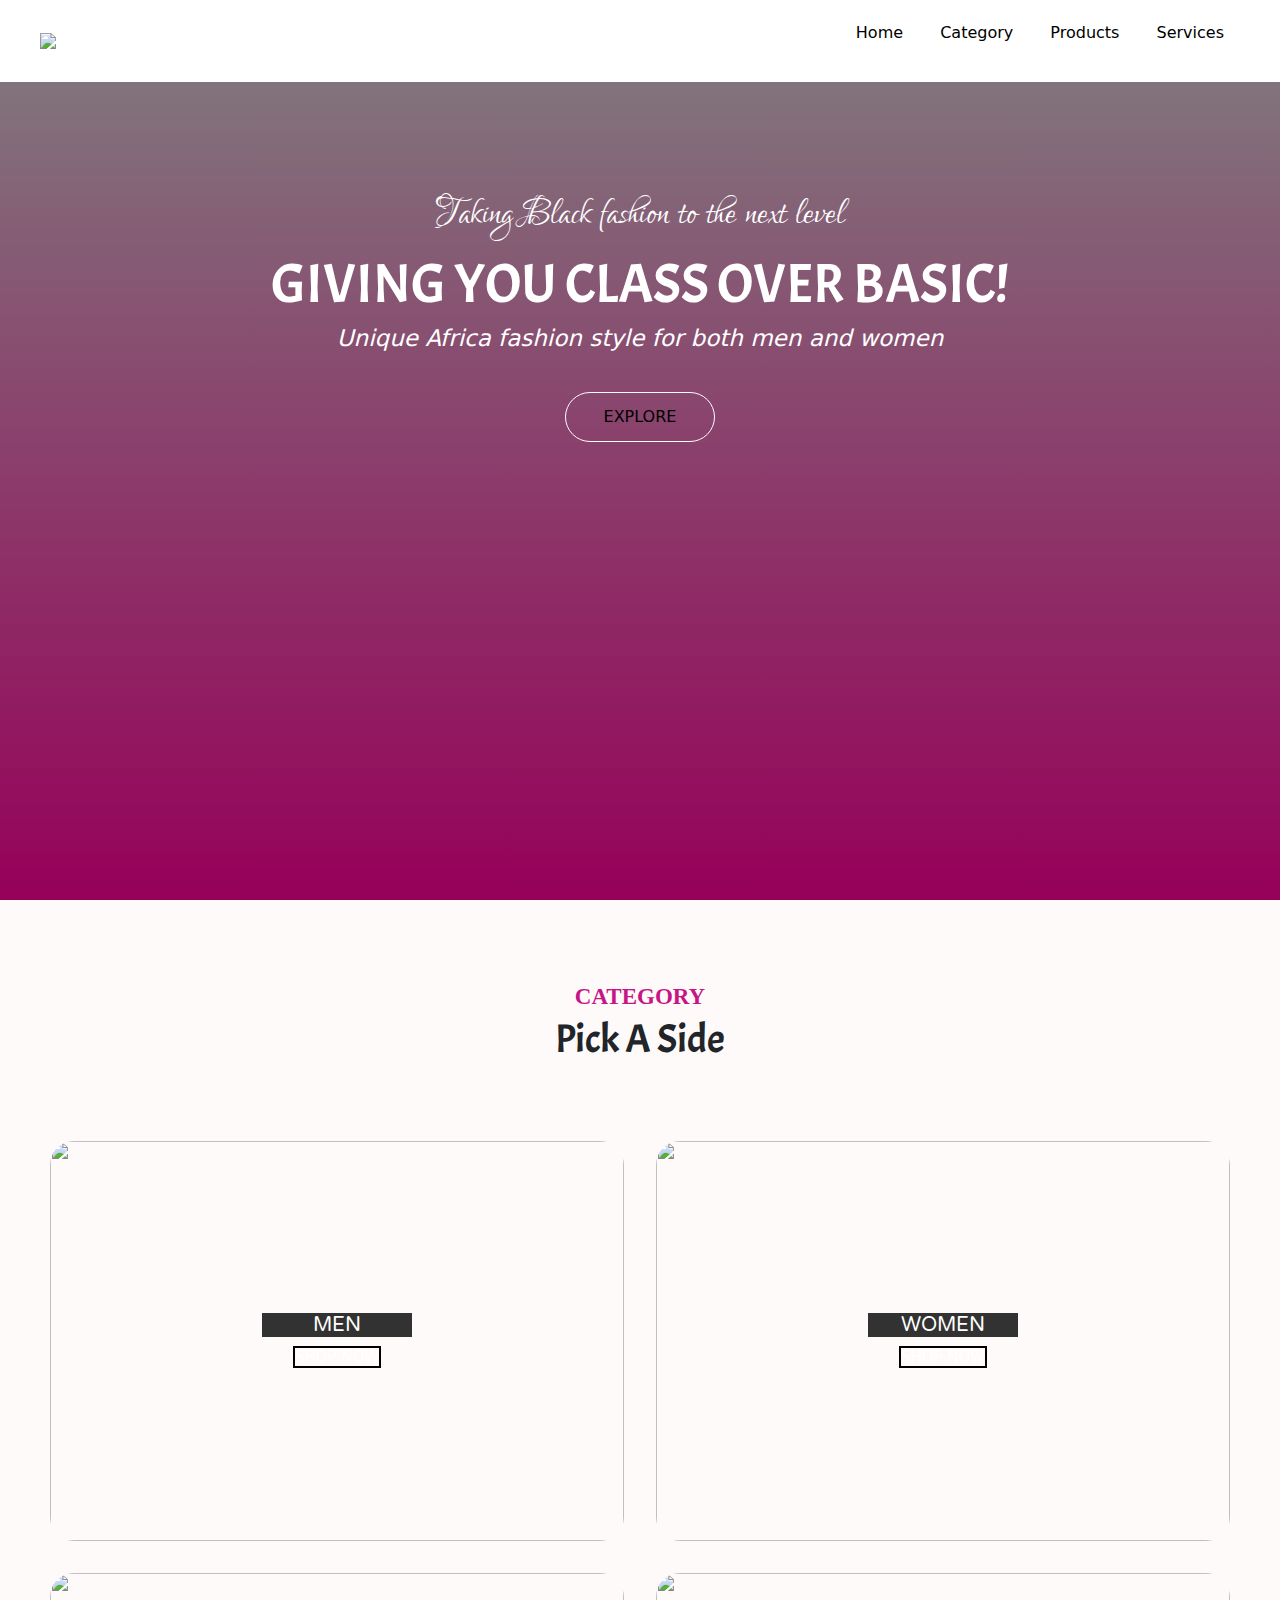
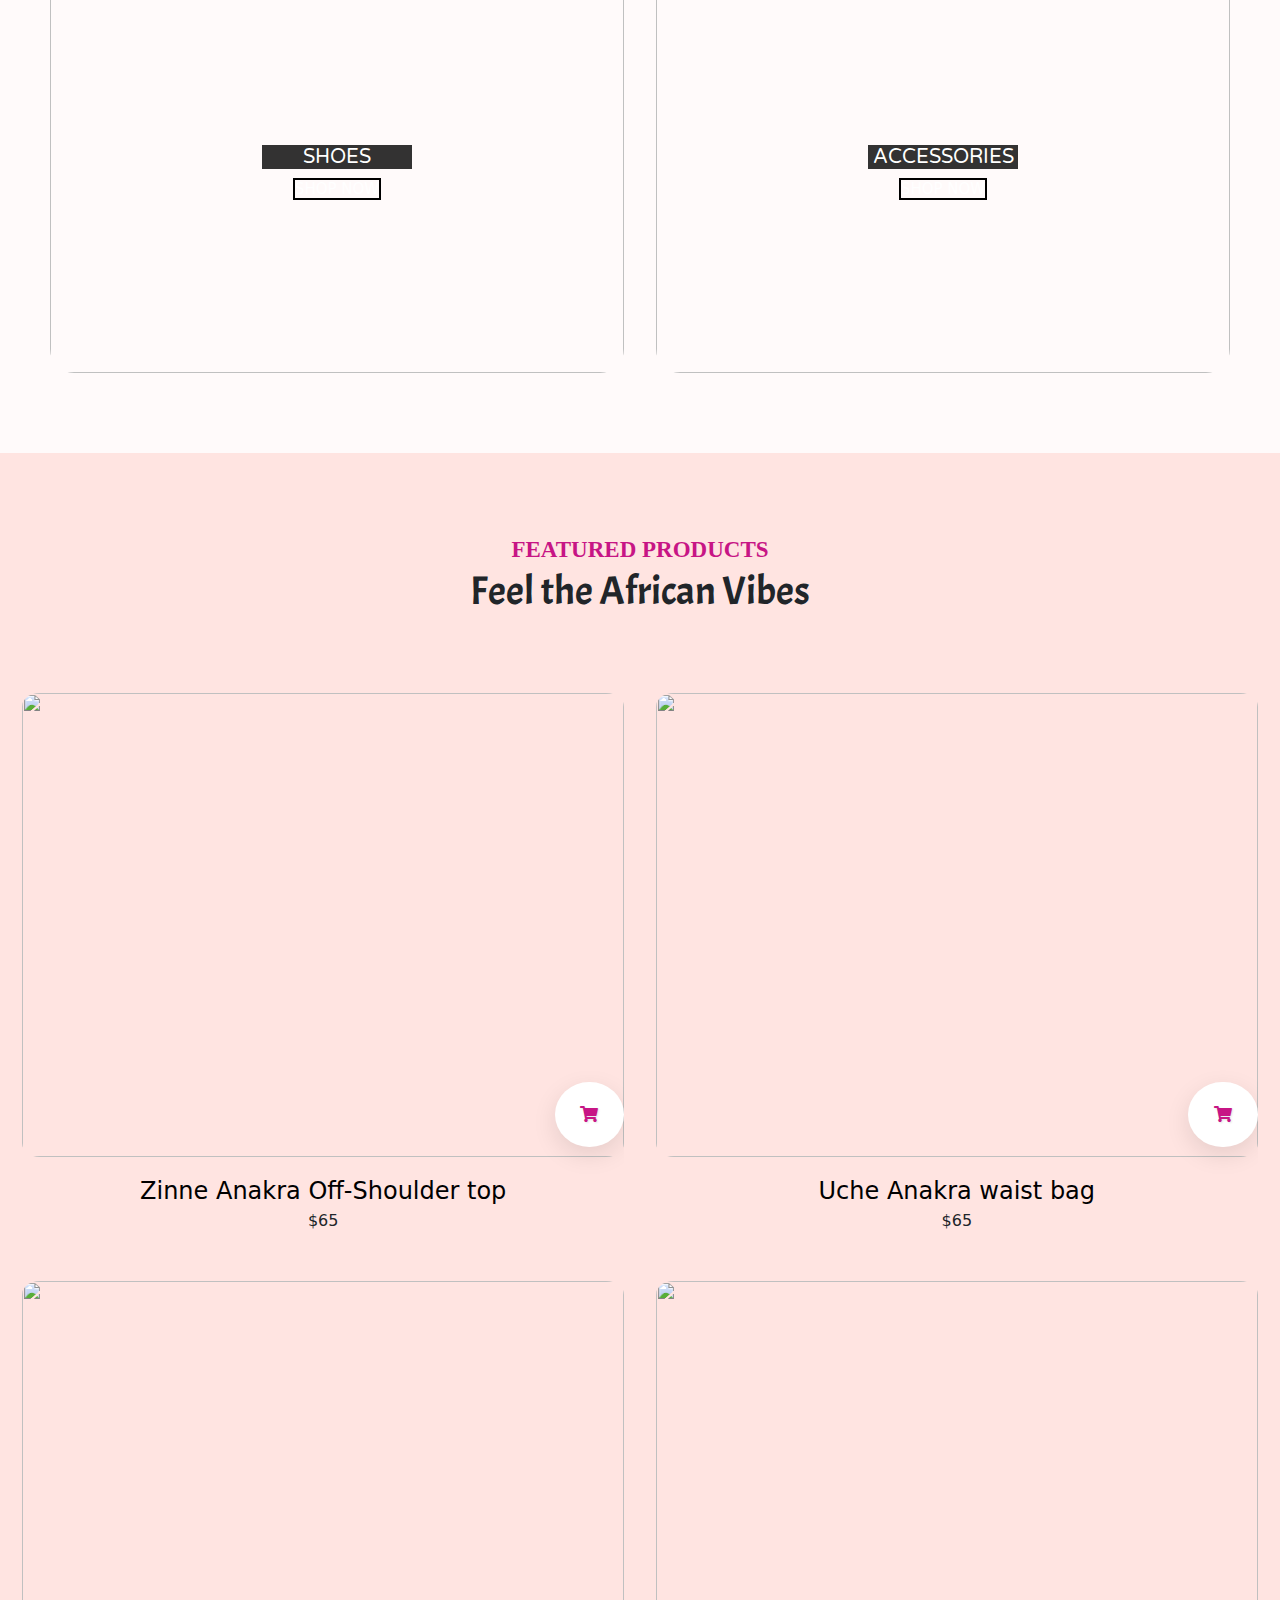
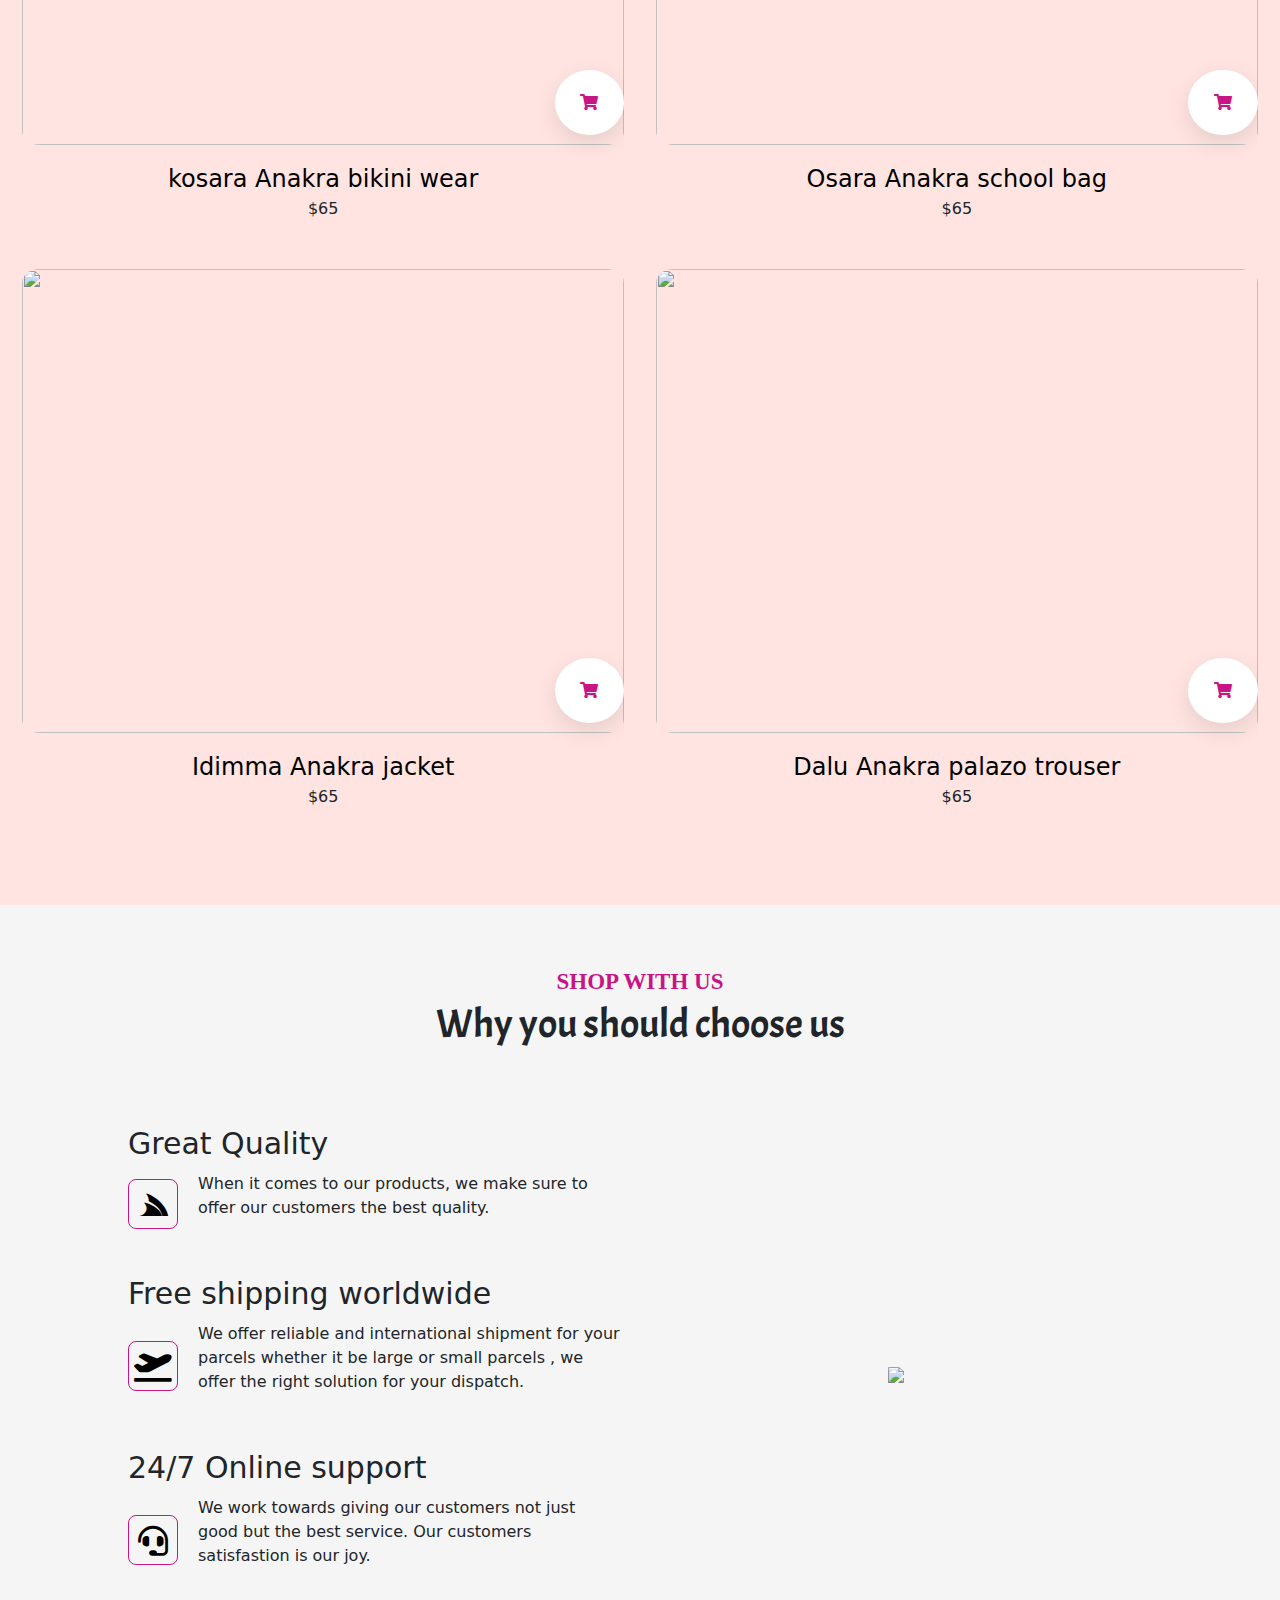
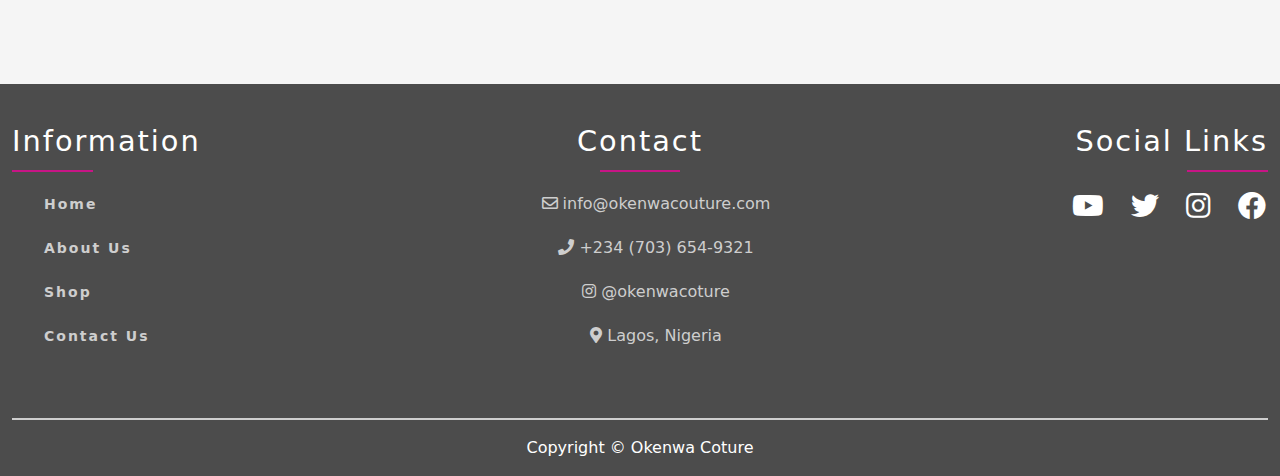
==== index.html @ e5e43206 "Add files via upload" ====
<!DOCTYPE html>
<html>
<head>
	<meta charset="utf-8">
	<title>Okenwa Coture | Online Fashion Store</title>
	<script src="https://kit.fontawesome.com/a076d05399.js" crossorigin="anonymous"></script>
	<link href="https://cdn.jsdelivr.net/npm/bootstrap@5.0.0-beta2/dist/css/bootstrap.min.css" rel="stylesheet">
    <link rel="stylesheet" href="https://cdnjs.cloudflare.com/ajax/libs/font-awesome/5.15.2/css/all.min.css">
    <link rel="stylesheet" href="https://stackpath.bootstrapcdn.com/font-awesome/4.7.0/css/font-awesome.min.css">
	<link rel="stylesheet" type="text/css" href="style.css">
	<link href="https://fonts.googleapis.com/css2?family=Acme&display=swap" rel="stylesheet">
	<link href="https://fonts.googleapis.com/css2?family=Lovers+Quarrel&display=swap" rel="stylesheet">
	<link href="https://fonts.googleapis.com/css2?family=Varela+Round&display=swap" rel="stylesheet">

</head>
<body>

	<!--container begins-->
    <div class="container">
        <div class="navibar">
            <div class="logo">
                <a href="#"><img src="image/logo4.png" width="125px"></a>
            </div>
             
            <nav>
                <ul id="MenuItems">
                <li class="nav__item">
                    <a href="#banner" class="nav__link">Home</a>
                </li>
                <li class="nav__item">
                    <a href="#category" class="nav__link">Category</a>
                </li>
                <li class="nav__item">
                    <a href="#featured" class="nav__link">Products</a>
                </li>
                <li class="nav__item">
                    <a href="#service" class="nav__link">Services</a>
                </li>
                
            </ul>
            </nav>
            
            <img src="image/menu1.png" class="menu-icon" onclick="menuToggle()">
        </div>
    </div> 
    <!--container ends-->
   

    <!--banner begins-->
    <section id="banner">
    		<div class="banner-content">
    			<span>Taking Black fashion to the next level</span>
    		    <h1>GIVING YOU CLASS OVER BASIC!</h1>
    			<h2>Unique Africa fashion style for both men and women</h2>
    			<div class="click-button">
    			 	<a href="#"><span></span>Explore</a>
    			</div>				
    		</div>	
    </section>

   <!--Category begins-->

    <section id="category">
    	<div class="category-text">
    		<p>CATEGORY</p>
    		<h1>Pick A Side</h1>		
    	</div>
    	<div class="category-container">
    		<div class="category-box">
    			<img src="image/fasimg7.jpg">
    			<div class="box-content">
    				<h2>Men</h2>
    				<a href="#">SHOP NOW</a>	
    			</div>
    		</div>	
    		<div class="category-box">
    			<img src="image/fasimg5.jpg">
    			<div class="box-content">
    				<h2>Women</h2>
    				<a href="#">SHOP NOW</a>	
    			</div>
    		</div>	
    		<div class="category-box">
    			<img src="image/fasimg17.jpg">
    			<div class="box-content">
    				<h2>Shoes</h2>
    				<a href="#">SHOP NOW</a>	
    			</div>
    		</div>	
    		<div class="category-box">
    			<img src="image/fasimg22.png">
    			<div class="box-content">
    				<h2>Accessories</h2>
    				<a href="#">SHOP NOW</a>	
    			</div>
    		</div>	
    	</div>
    </section>

<!--category ends-->

<!--featured prouduct begins-->

    <section id="featured">  
    	<div class="featured-text">
    		<p>FEATURED PRODUCTS</p>
    		<h1>Feel the African Vibes</h1>		
    	</div>

    	<div class="featured-product">
    		<div class="product">
    			<div class="image-container">
    				<img src="image/fasimg25.jpg">
    				<div class="add-cart">
    					<i class="fas fa-shopping-cart"></i>
    				</div>
    			</div>

    			<div class="bottom-part">
    				<a href="">Zinne Anakra Off-Shoulder top</a>
    				<div class="price">
    					<span>$65</span>	
    				</div>
    			</div>
    		</div>
    		<div class="product">
    			<div class="image-container">
    				<img src="image/fasimg27.jpg">
    				<div class="add-cart">
    					<i class="fas fa-shopping-cart"></i>
    				</div>
    			</div>
    			<div class="bottom-part">
    				<a href="">Uche Anakra waist bag</a>
    				<div class="price">
    					<span>$65</span>	
    				</div>
    			</div>
    		</div>
    		<div class="product">
    			<div class="image-container">
    				<img src="image/fasimg26.jpg">
    				<div class="add-cart">
    					<i class="fas fa-shopping-cart"></i>
    				</div>
    			</div>
    			<div class="bottom-part">
    				<a href="">kosara Anakra bikini wear</a>
    				<div class="price">
    					<span>$65</span>	
    				</div>
    			</div>
    		</div>
    		<div class="product">
    			<div class="image-container">
    				<img src="image/fashimgbag.jpg">
    				<div class="add-cart">
    					<i class="fas fa-shopping-cart"></i>
    				</div>
    			</div>
    			<div class="bottom-part">
    				<a href="">Osara Anakra school bag</a>
    				<div class="price">
    					<span>$65</span>	
    				</div>
    			</div>
    		</div>
    		<div class="product">
    			<div class="image-container">
    				<img src="image/fasimg28.png">
    				<div class="add-cart">
    					<i class="fas fa-shopping-cart"></i>
    				</div>
    			</div>
    			<div class="bottom-part">
    				<a href="">Idimma Anakra jacket</a>
    				<div class="price">
    					<span>$65</span>	
    				</div>
    			</div>
    		</div>
    		<div class="product">
    			<div class="image-container">
    				<img src="image/fasimg29.jpg">
    				<div class="add-cart">
    					<i class="fas fa-shopping-cart"></i>
    				</div>
    			</div>
    			<div class="bottom-part">
    				<a href="">Dalu Anakra palazo trouser</a>
    				<div class="price">
    					<span>$65</span>
    				</div>
    			</div>
    		</div>
    	</div>

    </section>
<!--featured prouduct ends-->

<!--service begins-->

<section id="service"> 
	<div class="service-text">
		<p>Shop with Us</p>
		<h1>Why you should choose us</h1>
	</div>
	<div class="service-box">
		<div class="services">
			<h1>Great Quality</h1>
			<div class="service-desc">
				<div class="service-icon">
					<i class="fab fa-servicestack"></i>
				</div>
				<div class="services-text"><p>When it comes to our products, we make sure to offer our customers the best quality.</p></div>
				
			</div>
			<h1>Free shipping worldwide</h1>
			<div class="service-desc">
				<div class="service-icon">
					<i class="fas fa-plane-departure"></i>
				</div>
				<div class="services-text"><p>We offer reliable and international shipment for your parcels whether it be large or small parcels , we offer the right solution for your dispatch.</p></div>
				
			</div>
			<h1>24/7 Online support</h1>
			<div class="service-desc">
				<div class="service-icon">
					<i class="fas fa-headset"></i>
				</div>
				<div class="services-text"><p>We work towards giving our customers not just good but the best service. Our customers satisfastion is our joy.</p></div>
				
			</div>
		</div>
		<div class="service-img">
			<img src="image/fasimg8.jpg">
		</div>	
	</div>
</section>

<!--service ends-->

<!--footer begins-->

<div class="footer">
    <div class="container">
        <div class="row">
            <div class="col-md-4">
                <div class="first">
                    <h4>Information</h4>
                    <ul>
                        <li><a href="#home">Home</a></li>
                        <li><a href="#About">About Us</a></li>
                        <li><a href="#shop">Shop</a></li>
                        <li><a href="#contact">Contact Us</a></li>
                    </ul>
                </div>
            </div>
                
            <div class="col-md-4">
                <div class="second">
                    <h4>Contact</h4>
                    <ul>
                        <li><i class="far fa-envelope"></i> info@okenwacouture.com</li>
                        <li><i class="fas fa-phone"></i> +234 (703) 654-9321</li>
                        <li><i class="fab fa-instagram"></i> @okenwacoture</li>
                        <li><i class="fas fa-map-marker-alt"></i> Lagos, Nigeria</li>
                    </ul>
                </div>
            </div>

            <div class="col-md-4 text-left">
                <div class="third">
                    <h4>Social Links</h4>
                    <div>
                        <a href="#"><i class="fab fa-youtube fa-2x margin"></i></a>
                        <a href="#"><i class="fab fa-twitter fa-2x margin"></i></a>
                        <a href="#"><i class="fab fa-instagram fa-2x margin"></i></a>
                        <a href="#"><i class="fab fa-facebook fa-2x margin "></i></a>
                    </div>
                </div>
            </div>
        </div>
    </div>

    <div class="container pb-3">
        <div class="row">
            <div class="text-center col-12">
                <div class="line mb-3"></div>
                <span class="text-white">Copyright &copy; Okenwa Coture <?= date('Y'); ?></span>
            </div>
        </div>
    </div>
</div>

<script src="index.js"></script>

</body>

</html>
---- style.css ----
* {
	margin: 0;
	padding: 0;
	box-sizing: border-box;
}
body {
	position: relative;
	background-color: white;
	z-index: -1;
}
html{
	scroll-behavior: smooth;
}

.d-flex {
	display: flex;
	align-items: center;
}
/*--navigation design begins--*/
.navibar {
	align-items: center;
	display: flex;
	position: fixed;
	z-index: 999;
	width: 100%;
	padding-right: 40px;
	padding-left: 40px;
	line-height: 3.5rem;
	background-color: #ffffff;
	top: 0;
	left: 0;
}

.navibar.fix-navibar {
	width: 100%;
	box-shadow: 0 5px 15px rgba(0, 0, 0, 0.4);
	z-index: 1000;
}

nav {
	text-align: right;
	flex: 1; 
}
nav ul {
	display: inline-block;
	list-style-type: none;
}
nav ul li {
	display: inline-block;
	margin: 0.3rem 1rem;
}
nav ul li a {
	color: black;
 	text-decoration: none;
	display: block;
}
nav ul li a:hover {
    color: #c71585;
}

/*--navigation design ends--*/


/*--container design begins--*/
.container {
	max-width: 114rem;
	margin: 0 auto;
}

.btn {
	display: none;
	cursor: pointer;
	font-size: 2rem;
	color: #ffffff;
}

.container .btn {
	display: block;
	color: #000;
}
/*--container design ends--*/

/*--banners design begins--*/

#banner {
	height: 100vh;
	background: linear-gradient(rgba(0,0,0,0.5),#960059), url(image/slide1.jpg);
	background-position: center;
	background-size: cover;
}
.banner-content {
	padding-top: 180px;
	color: #ffffff;
	text-align: center;
}
.banner-content span {
	font-size: 47px;
	font-family: 'Lovers Quarrel', cursive;
}
.banner-content h1 {
	font-size: 55px;
	font-family: 'Acme', sans-serif;
}
.banner-content h2 {
	font-size: 23px;
	font-style: italic;
	margin-bottom: 1.5rem;
}

.click-button{
	margin: 40px auto 0;
}
.click-button a {
	width: 150px;
	color: #000;
	text-transform: uppercase;
	display: inline-block;
	text-decoration: none;
    outline: none;
    margin: 0 9px;
    padding: 12px 0;
    border: .6px solid white;
    border-radius: 25px;
    z-index: 1;
    position: relative;
    transition: color 0.4s;
}

.click-button a span {
	position: absolute;
	width: 0;
	height: 100%;
	left: 0;
	top: 0;
	z-index: -1;
	border-radius: 25px;
	background: #ffffff;
	transition: 0.5s;
}

.click-button a:hover span {
	width: 100%;
}
.click-button a:hover {
	color: #000000;
}

/*--banner design ends--*/

@media screen and (max-width: 770px) {
	#banner {
		height: 90vh;
	}

	.banner-content span {
	   font-size: 27px;
	}

   .banner-content h1 {
	   font-size: 35px;
	   
    }
    .banner-content h2 {
	   font-size: 13px;
	   margin-bottom: 1.5rem;
    }

    .click-button{
	   display: block;
    }
} 

/*--category design begins--*/

#category {
    padding: 5rem 0;
	background-color: #fffafa;
}
.category-text {
	padding-bottom: 70px;
	text-align: center;
}
.category-text p {
	margin: auto;
	color: #c71585;
	font-size: 23px;
	font-weight: bold;
	font-family: 'Goudy Bookletter 1911', serif;
	position: relative;
	z-index: 1;
	display: inline-block;
}

.category-text hr {
	background-color: #c71585;
	height: 2px;
	border: 0;
	margin: 15px auto;
	width: 20%;
}

.category-text h1 {
	font-size: 40px;
	font-family: 'Acme', sans-serif;
}
.category-container {
	grid-template-columns: repeat(2,1fr);
	display: grid;
	grid-gap: 2rem;
	padding-left: 50px;
	padding-right: 50px;
}
.category-box {
	overflow: hidden;
	position: relative;
	z-index: 1;
	height: 25rem;
	border-radius: 1.5rem;
}

.category-box::after{
	height: 100%;
	width: 100%;
	content: '';
	background-color: rgba(0, 0, 0, 0.4);
	opacity: 0; 
	left: 0;
	top: 0;
	position: absolute;
	z-index: 2; 
	transition: all 500ms ease-in-out;
}
.category-box:hover::after{
	visibility: visible;
	opacity: 1;

}
.category-box img {
	width: 100%;
	height: 100%;
	object-fit: cover; 
	transition: all 300ms ease-in-out;
}

.category-box:hover img {
	transform: scale(1.2);
}
.box-content{
	left: 50%;
	position: absolute;
	top: 50%;
	color: #fff;
	text-align: center;
	z-index: 3;
	transform: translate(-50%, -50%);
}

.box-content h2{
	font-weight: 400; 
	font-size: 20px;
	text-transform: uppercase; 
	width: 150px;
	font-family: 'Varela Round', sans-serif;
	margin-bottom: 0.5rem;
	background-color: rgba(0, 0, 0, 0.8);
	transition: all 300ms ease-in-out;
}
.box-content a{
	color: #ffffff;
	transition: all 300ms ease-in-out;
	font-size: 15px;
	text-decoration: none;
	border: 2px solid #000;
}
.box-content a:hover{
	color: #000;
}
.category-box:hover .box-content h2{
	color: #000000;
	background-color: #ffffff; 
}

/*--category design ends--*/

@media screen and (max-width: 660px) {
	.category-box {
	  height: 18rem;
	  border: 1px solid #000;
    }
    .box-content h2{
	  font-size: 15px;
	  border: 2px solid #000;
	  width: 120px;
	  display: inline-block;
    }
    .box-content a{
      text-decoration: none;
	  border: 2px solid #c71585;
	  font-size: 13px;
    }  
    .category-text {
	  padding-bottom: 50px;
    }
    .category-text p {
	  font-size: 18px;  
    }
    .category-text h1 {
	  font-size: 30px;  
    }
}

/*--featured design begins--*/

#featured{
	padding: 5rem 0;
	width: 100%;
	background-color: #ffe4e1;
}
.featured-text{
	padding-bottom: 70px;
	text-align: center;
}
.featured-text p{
	margin: auto;
	color: #c71585;
	font-size: 23px;
	font-weight: bold;
	font-family: 'Goudy Bookletter 1911', serif;
	position: relative;
	z-index: 1;
	display: inline-block;
}

.featured-text hr {
	background-color: #c71585;
	height: 2px;
	border: 0;
	margin: 15px auto;
	width: 20%;
}

.featured-text h1 {
	font-size: 40px;
	font-family: 'Acme', sans-serif;
}

.featured-product{
	display: grid;
	grid-template-columns: repeat(auto-fit,minmax(25rem, 1fr));
    margin: 0 auto;
	padding: 0 1.4rem;
	max-width: 130rem;
	grid-gap: 2rem;
}

.product {
	overflow: hidden;
}

.product .image-container{
	cursor: pointer;
	position: relative;
}

.image-container .add-cart .fas{
	color: #c71585;
	text-shadow: 1px 1px 2px rgba(0,0,0,0.1);
	transition: 0.2s;
}
.image-container .add-cart .fas:hover {
	color: #c4c4c4;
	
	transition: 0.2s;
}

.product .image-container img {
	width: 100%;
	height: 29rem;
	object-fit: cover;
	border-radius: 3%;
}

.product .bottom-part {
	text-align: center;
	padding: 1rem;
}

.product .bottom-part a {
	font-size: 1.5rem;
	font-weight: inherit;
	text-decoration: none;
	color: #000;
	transition: all 300ms ease-in-out;
	margin-bottom: 1rem;
}

.product .bottom-part a :hover {
	color: #ff1493;
}

.product .bottom-part p {
	font-size: 1.1rem;
	color: #000;
	text-align: center;
}

.product .add-cart {
	background-color: #ffffff;
	bottom: 0.6rem;
	right: 0;
	position: absolute;
	border-radius: 50%;
	padding: 1.3rem 1.6rem;
	box-shadow: 0 0.5rem 1.5rem rgba(0,0,0,0.1);
}

.product:hover .add-cart:hover{
    color: #ff00ff;
}

.product a{
	transition: all 300ms ease-in-out;
}

/*--featured design ends--*/

@media screen and (max-width: 770px) {
	.product .image-container img {
	  height: 20rem;
	}
	hr {
		width: 30%;
	}
}

/*--service design begins--*/

#service {
	padding: 60px 0;
	width: 100%;
	background-color: #f5f5f5;

}
.service-text {
	padding-bottom: 70px;
	text-align: center;
}
.service-text p {
	margin: auto;
	color: #c71585;
	font-size: 23px;
	font-weight: bold;
	font-family: 'Goudy Bookletter 1911', serif;
	position: relative;
	text-transform: uppercase;
	z-index: 1;
	display: inline-block;
}

.service-text h1{
	font-size: 40px;
	font-family: 'Acme', sans-serif;
}

.service-text hr {
	background-color: #c71585;
	height: 2px;
	border: 0;
	margin: 15px auto;
	width: 20%;
}

.service-box{
	display: flex;
	width: 80%;
	margin: auto;
	flex-wrap: wrap;
	text-align: center;
	align-items: center;
}
.services{
	flex-basis: 50%; 
}
.service-img{
	margin: auto;
	flex-basis: 50%;
}
.service-img img{
	width: 85%;
	border-radius: 5%;
}
.services h1{
	font-weight: 400;
	font-size: 30px;
	text-align: left;
	margin-bottom: 10px;
}
.service-desc{
	margin-bottom: 40px;
	align-items: center;
	display: flex;
}
.service-icon .fas{
    height: 50px;
    width: 50px;
    font-size: 30px;
    line-height: 50px;
    border-radius: 8px;
    color: #000;
    border: 1px solid #c71585;
}
.service-icon .fab{
    height: 50px;
    width: 50px;
    font-size: 30px;
    line-height: 50px;
    border-radius: 8px;
    color: #000;
    border: 1px solid #c71585;
}
.services-text p {
	text-align: initial;
	padding: 0 20px;

}

/*--service design ends--*/

@media screen and (max-width: 770px) {
	.services{
	  flex-basis: 100%; 
    }
	.service-text {
	  padding-bottom: 50px;
    }
    .service-text p {
	  font-size: 18px;  
    }
    .service-text h1 {
	  font-size: 30px;  
    }
    .service-img{
	  flex-basis: 100%;
    }
    .service-img img{
	  width: 100%;
    }
    .services h1{
	  font-size: 26px;
    }
}

/*--footer design begins--*/

.footer {
	background: linear-gradient(rgba(0,0,0,0.7), rgba(0,0,0,0.7)), url("image/slide1.jpg");
    background-size: cover;
}

.first{
	color: rgb(206,206,206);
	margin-bottom: 50px;
	margin-top: 40px;
}
.first h4{
	letter-spacing: 2px;
	margin-bottom: 20px;
	position: relative;
	font-size: 1.8rem;
	color: #ffffff;
	padding-bottom: 0.5em;
}
.first h4::after{
	content: '';
	background: #c71585;
	width: 20%;
	height: 2px;
	position: absolute;
	bottom: 0;
	left: 0;
}
.first li {
	font-size: 16px;
	padding-bottom: 20px;
	list-style: none; 
}
.first a {
	color: rgb(206,206,206);
	font-weight: bold;
	text-decoration: none;
	letter-spacing: 2px;
	font-weight: bold;
	font-size: 14px;
	transition: 0.2s;
}
.second{
	color: rgb(206,206,206);
	margin-bottom: 50px;
	margin-top: 40px;
	text-align: center;
}
.second h4{
	letter-spacing: 2px;
	margin-bottom: 20px;
	position: relative;
	font-size: 1.8rem;
	color: #ffffff;
	padding-bottom: 0.5em;
}
.second h4::after{
	content: '';
	background: #c71585;
	width: 20%;
	height: 2px;
	position: absolute;
	bottom: 0;
	left: 40%;
}
.second li {
	padding-bottom: 20px;
	list-style: none; 
}
.second a {
	color: rgb(206,206,206);
	font-weight: bold;
	text-decoration: none;
	letter-spacing: 2px;
	font-weight: bold;
	font-size: 14px;
	transition: 0.2s;
}
 
.second a:hover, .bottom-social a:hover{
	transition: 0.3s;
	color: #c71585;
	text-shadow: 1px 2px rgba(0,0,0,0.1);
}
.third{
	margin-bottom: 50px;
	margin-top: 40px;
	text-align: right;
	color: rgb(206,206,206);
}
.third h4{
	letter-spacing: 2px;
	margin-bottom: 20px;
	position: relative;
	font-size: 1.8rem;
	color: #ffffff;
	padding-bottom: 0.5em;
}
.third h4::after{
	content: '';
	background: #c71585;
	width: 20%;
	height: 2px;
	position: absolute;
	bottom: 0;
	left: 80%;
}
.third li{
	padding-bottom: 15px;
	list-style: none; 
}
.third a{
    letter-spacing: 2px;
    text-decoration: none;
    font-size: 14px;
    transition: 0.2s;
    color: #fff;
}
.third a:hover{
	text-shadow: 1px 1px 2px rgba(0,0,0,0.1);
	transition: 0.2s;
	color: #c71585;
}

.bottom-social {
	margin-bottom: 50px;
	text-align: center;
	margin-top: 40px;
	color: rgb(206,206,206);
}

.bottom-social a {
	display: inline-block;
	color: rgb(206,206,206);
	text-decoration: none;
	letter-spacing: 2px;
	font-weight: bold;
	font-size: 14px;
	transition: 0.2s;
}

.margin{
	margin-left: 20px;
}

.line {
	height: 2px;
	background-color: rgb(206,206,206);
}

/*--footer design ends--*/

/*--menu design begins--*/

.menu-icon {
	width: 28px;
	margin-left: 28px;
	display: none;
}


@media only screen and (max-width: 800px) {
	nav ul {
		position: absolute;
		top: 55px;
		left: 0;
		background: #ffe4e1;
		width: 100%;
		overflow: hidden;
		transition: all 300ms ease;
	}

	nav ul li {
		display: block;
		margin-right: 50px;
		margin-bottom: 10px;
		margin-top: 10px;
	}
	.menu-icon{
		display: block;
		cursor: pointer;
	}
}

/*----men--*/

.row-2 {
	justify-content: space-between;
	margin: 50px 25px;
}
.row-2 h2{
	font-size: 40px;
	font-family: 'Acme', sans-serif;
}

select {
	padding: 5px;
	border: 1px solid #ffe4e1;
}

select:focus {
	outline: none;
}

@media only screen and (max-width: 600px)  {
	#banner {
		text-align: center;
	}
	.banner-content, 
	.banner-content span, 
	.banner-content h1, 
	.banner-content h2 {
		flex-basis: 100%
	}

}

/*--product detail page design--*/

.small-container {
    max-width: 1200px;
    margin: 0 auto;
    padding-top: 10%;
}

.img-display {
    overflow: hidden;
}
.img-showcase {
    width: 100%;
    transition: all 0.5s ease;
}
.img-showcase img {
  
    position: relative;
}
.product-content {
    padding: 2rem 1rem;
}
.product-title {
    font-size: 3rem;
    text-transform: capitalize;
    font-weight: 700;
    position: relative;
    color: #12263a;
    margin: 1rem 0;
}
.product-title::after {
    content: "";
    position: absolute;
    left: 0;
    bottom: 0;
    height: 4px;
    width: 80px;
    background: #c71585;
}
.product-rating {
    color: #ffc107;
}
.product-rating span {
    font-weight: 600;
    color: #252525;
}
.product-price {
    margin: 1rem 0;
    font-size: 1rem;
    font-weight: 700;
}
.product-price span {
    font-weight: 400;
}

.product-detail h2 {
    text-transform: capitalize;
    color: #c71585;
    font-family: 'Goudy Bookletter 1911', serif;
    padding-bottom: 0.6rem;
}
.product-detail p {
    font-size: 1rem;
    padding: 0.1rem;
    color: #000;
}
.purchase-option ul{
    padding: 0.3rem;
    font-size: 0.9rem;
}
.purchase-option ul li {
    margin: 0;
    list-style-type: none;
    font-weight: 600;
    margin: 0.4rem 0;

}
.purchase-option ul li span{
    font-weight: 400;
    color: #c71585;
}
.purchase-info {
    margin: 1.5rem 0;
}
.purchase-info input,
.purchase-info a {
	padding: 0.42rem 0.5rem;
    outline: 0;
    border: 1.5px solid #000;
    border-radius: 23px;
    text-align: center;
    margin-right: 0.2rem;
    margin-bottom: 1rem;
}
.purchase-info input {
    width: 60px;
}
.purchase-info a {
	cursor: pointer;
	text-decoration: none;
	color: #000;
}
.purchase-info a:hover {
	color: #ff00ff;
}

@media screen and (min-width: 992px){
    .row3 {
        display: grid;
        grid-template-columns: repeat(2, 1fr);
        grid-gap: 1.5rem;
    }
    .small-container {
        display: flex;
        justify-content: center;
        align-items: center;
    }
    .product-imgs{
        display: flex;
        flex-direction: column;
        justify-content: center;
    }
    .product-content{
        padding-top: 0;
    }
}

/*--cart page design--*/

.wrapper {
    display: flex;
    padding-top: 5%;
    background-color: #fff5ee;
}

.wrapper-content {
    padding: 15px;
    margin: 50px 0;
    width: 50%;
    height: auto;
    position: relative;
    margin-left: 50px;
}

.wrapper-amount {
	position: relative;
    margin-right: 50px;
    width: 50%;
    height: auto;
    padding: 15px;
    margin: 50px 0;
}

.header-title {
	margin: 0 auto;
    margin-bottom: 14px;
    display: flex;
    justify-content: space-between;
    width: 560px;
    font-size: 18px;
}

.product-container,.price-details{
    width: 560px;
    margin: 0 auto;
    background-color: #fff;
    padding: 15px;
    margin-bottom: 15px;
}

.product-info{
    align-items: center;
    display: flex;
}

.product-content{
    margin: 0 10px;
}

.description{
    margin-bottom: 15px;
}
.product-img img{
    display: block;
}

.main-header{
    font-weight: 700;
}

.sub-header{
    color: #ffc0cb;
}

.product-btns{
    display: flex;
    margin: 0 auto;
    text-align: center;
    margin-top: 10px;
    padding-top: 10px;
    border-top: 1px solid #e4e4e4;
    color: #aca9a9;
}

.product-btns > div{
    padding : 5px 15px;
    cursor: pointer;
    
   
}

.product-btns > div:hover{
    background-color: #efefef;
    border-radius: 3px ;
    color: black;
    font-weight: 700;
}

.whishlist{
	border-right: 1px solid #e4e4e4;
    width: 60%;
}

.remove{
    width: 40%;
    
}

.quantity .price{
    display: flex;
    margin-bottom: 10px;
}

.quantity  > div {
    background-color: #e4e4e4;
    margin-right: 10px;
    padding: 5px 20px;
    font-weight: 700;
    border-radius: 3px;
    padding-right: 25px;
    position: relative;
    cursor: pointer;
}

.qty-select input {
	width: 40px;
	height: 30px;

}

.current-price{
    font-weight: 700;
    margin-right: 10px;
}

.normal-price{
    color: #adadad;
    margin-right: 10px;
    text-decoration: line-through;
}

.discount{
    color: #f16565;
}

.wrapper-amount{
    width: 50%;
    
}

.price-details .item,.total,.coupon{
    display: flex;
    justify-content: space-between;
}

.price-details .item{
    margin-bottom: 10px;
}

.price-details .coupon{
    margin-top: 20px;
}

.price-details .total{
    padding-top: 10px;
    border-top: 1px solid #e4e4e4 ;
    font-weight: 700;
    margin-top: 20px;
}

.price-details .coupon a{
    color: #ff3f6c;
    background-color: #efefef;
    padding: 10px 15px;
    border-radius: 5px;
}

.price-details .coupon a:hover{
    font-weight: 700;
}

.close{
    cursor: pointer;
}

.button{
    background-color: #ff3f6c;
    color: #fff;
    font-weight: 700;
    text-align: center;
    letter-spacing: 2px;
    padding: 10px 15px;
    cursor: pointer;
}

.body ul{
    display: flex;
    padding: 10px 15px 15px;
}

.body ul li{
    width: 40px;
    height: 40px;
    text-align: center;
    line-height: 40px;
    border: 1px solid #000;
    border-radius: 50%;
    margin-right:10px ;
    cursor: pointer;
}

.body ul li:hover,.body ul li.active{
    border-color: #ff3f6c;  
    color: #ff3f6c;
}

.checkout{
    padding: 10px 15px;
    background-color: #ff3f6c;
    width: 560px;
    margin: 10px auto;
    text-align: center;
    border-radius: 5px;
    cursor: pointer;
}

.checkout-btn{
    color: #000;
    width: 100%;
    display: block;
    text-decoration: none;
}
.checkout-btn:hover{
    color: #fff;
}

.cart-navigation{
    background-color: #fff;
    box-shadow: 0 1px 1px rgba(0, 0, 0, 0.1);
    display: flex;
    justify-content: space-between;
}

.cart-logo{
    padding: 10px;
    margin: 1px 10px;
    margin-right: 110px;
}

.cart-logo i{
    font-size: 50px;
   color: black;
}

.middle-content{
    font-weight: 700;
    letter-spacing: 3px;
    margin: auto;
    display: flex;
}

/*--cart page design ends--*/
@media screen and (max-width:1100px) {
    .wrapper{
        flex-direction: column;
    }

    .wrapper-amount{
        margin: -20px 50px;
    }  
    
}
/*@media screen and (max-width:690px) {
	.wrapper {
		display: flex;
	}*/
/*--checkout page design--*/

.row-3 {
    display: -ms-flexbox; 
    display: flex;
    -ms-flex-wrap: wrap; 
    flex-wrap: wrap;
    padding-top: 8%;
}

.col-25 {
    -ms-flex: 25%; 
    flex: 25%;
}

.col-50 {
    -ms-flex: 50%; 
    flex: 50%;
}

.col-75 {
    -ms-flex: 75%; 
    flex: 75%;
}

.col-25,.col-50,.col-75 {
    padding: 0 16px;
}

.container-1 {
    background-color: #FFFFFF;
    padding: 3px 18px 13px 18px;
    border: 1px solid lightgrey;
    border-radius: 3px;
    box-shadow: 0 0 2rem 0 rgba(168, 180, 194, 0.37);
}

.container-1 span.price {
    float: right;
    color: #000;
}

.container-1 a {
    text-decoration: none;
    color: #000;
}

.container-1 hr {
    border: 1px solid lightgrey;
}

.col-50 input[type=text] {
    width: 100%;
    margin-bottom: 20px;
    padding: 12px;
    border: 1px solid #ffb6c1;
    border-radius: 1px;
}

.col-50 label {
    margin-bottom: 10px;
    display: block;
}

.icon-container {
    margin-bottom: 20px;
    padding: 7px 0;
    font-size: 24px;
}

.butn {
    background-color: #c71585;
    color: white;
    padding: 12px;
    margin: 10px 0;
    border: none;
    width: 100%;
    border-radius: 3px;
    cursor: pointer;
    font-size: 17px;
    box-shadow: 0 0 1rem 0 rgba(99, 123, 150, 0.329);

}

.butn:hover {
    background-color: #ff69b4;
}



@media (max-width: 800px) {
    .row {
        flex-direction: column-reverse;
    }
    .col-25 {
        margin-bottom: 20px;
    }
}

/*--Aboutus page design--*/

.about-section{
    background: url(image/fasimg4.jpg) no-repeat left;
    background-size: 55%;
    background-color: #f1f1f1;
    overflow: hidden;
    padding: 100px 0;
}

.inner-container{
    width: 55%;
    float: right;
    background-color: #fdfdfd;
    padding: 150px;
}

.inner-container h1{
    margin-bottom: 30px;
    font-size: 35px;
    font-weight: 900;
    font-family: 'Acme', sans-serif;
}

.text{
    font-size: 13px;
    color: #545454;
    line-height: 30px;
    text-align: justify;
    margin-bottom: 40px;
}



@media screen and (max-width:1200px){
    .inner-container{
        padding: 80px;
    }
}

@media screen and (max-width:1000px){
    .about-section{
        background-size: 100%;
        padding: 100px 40px;
    }
    .inner-container{
        width: 100%;
    }
}

@media screen and (max-width:600px){
    .about-section{
        padding: 0;
    }
    .inner-container{
        padding: 60px;
    }
}

/*--admin panel page design--*/
.sidebar {
	width: 280px;
	padding: 1rem 1.5rem;
	background: linear-gradient(rgba(115, 60, 183, 0.9),rgba(255, 57, 111, 0.9)), url(image/slide1.jpg);
	background-position: center;
	background-size: cover;
	position: fixed;
	color: #fff;
	top: 0;
	left: 0;
	height: 100%;
	transition: left 300ms;
}

#sidebar-toggle {
	display: none;
}

#sidebar-toggle:checked ~ .sidebar {
	left: -100%;
}

#sidebar-toggle:checked ~ .main-header {
	left: -100%;
}

#sidebar-toggle:checked ~ .main {
	margin-left: 0;
}

#sidebar.active {
	width: 60px;
}

#sidebar h3 {
	font-family: 'Roboto', sans-serif;
}

.sidebar-logo {
	padding: 50px 40px;
}

.sidebar-menu {
	margin-top: 20px;
}

.sidebar-menu ul li {
	list-style: none;
}

.sidebar-menu ul li a {
	display: block;
	color: #000;
	padding: 10px 40px;
}

.sidebar-menu ul li span {
	padding-left: 10px;
}

.sidebar-menu li {
	transition: all 0.5 ease;
}

.sidebar-menu li:hover {
	background-color: rgba(0, 0, 0, 0.5);
}

.main {
	margin-left: 280px;
	transition: margin-left 300ms;
}

.image-responsive {
	margin: 0 auto;
	max-width: 1330px;
	padding-right: 15px;
	padding-left: 15px;
}

.main-header {
	width: 100%;
	top: 0;
	left: 280px;
	background-color: #f5f5f5;
	height: 60px;
	display: flex;
	justify-content: space-between;
	align-items: center;	
	padding: 1rem 1.5rem;
	transition: left 300ms;
}

.toggle label {
	display: grid;
	cursor: pointer;
	width: 40px;
	height: 40px;
	font-size: 1.5rem;
}

.toggle label:hover {
	color: #c0c0c0;
}


.search-bar {
	width: 33%;
	float: left;
	padding: 18px;
}

.user {
	width: 60px;
	position: relative;
	cursor: pointer;
	overflow: hidden;
}

.user img {
	top: 0;
	left: 0;
	width: 100%;
	height: 100%;
}

.user p {
	color: #000;
}

.search-box {
    width: 80%;
    height: 35px;
    padding: 5px 20px;
    border-radius: 20px;
    outline: none;
    border: 1px solid rgba(0,0,0,0.2);
}

.search-bar .fa {
    background-color: #c71585;
    width: 43px;
    height: 33px;
    line-height: 30px;
    border-top-left-radius: 50px 50px;
    border-bottom-left-radius: 50px 50px;
    margin-right: -17px;
    text-align: center;
}

.card-box {
	display: grid;
	width: 100%;
	padding: 20px;
	position: relative;
	grid-template-columns: repeat(4,1fr);
	grid-gap: 20px;
}

.card-box .card {
	background: #f5f5f5;
	position: relative;
	padding: 20px;
	display: flex;
	justify-content: space-between;
	cursor: pointer;
}

.card-box .card .numbers {
	font-size: 2em;
	font-weight: 500;
}

 .card-box .card .icon-box {
	font-size: 2.5em;
	color: #c71585;
}

.information {
	display: grid;
	grid-gap: 20px;
	position: relative;
	width: 100%;
	padding: 20px;
	padding-top: 0;
	grid-template-columns: 2fr 1fr;
}

.information .current-order {
	position: relative;
	min-height: 400px;
	padding: 20px;
	background-color: #f5f5f5;
}

.card-header {
	display: flex;
	align-items: flex-start;
	justify-content: space-between;
}

.card-header h2 {
	font-weight: 600;
}

.view-btn {
	position: relative;
	padding: 5px 10px;
	background: #c71585;
	border-radius: 5px;
}

.information table {
	width: 100%;
	border-collapse: collapse;
	margin-top: 10px;
}

.information table thead td {
	font-weight: 600;
}

.information .current-order table tr {
	border-bottom: 1px solid rgba(0,0,0,0.1);
}

.information .current-order table tbody tr:hover {
	background: rgba(0, 0, 0, 0.5);
}

.information .current-order table tbody tr:last-child {
	border-bottom: none;
}

.information .current-order table tr td {
	padding: 9px 5px;
}

.information .current-order table thead tr td:last-child,
.information .current-order table tbody tr td:last-child {
	text-align: right;
}

.information .current-order table thead tr td:nth-child(2),
.information .current-order table tbody tr td:nth-child(2) {
	text-align: right;
	padding-right: 20px;
}

.information .current-order table thead tr td:nth-child(3),
.information .current-order table tbody tr td:nth-child(3) {
	text-align: center;
}

.status {
	color: #fff;
	font-size: 14px;
	font-weight: 300;
	border-radius: 4px;
	padding: 2px 4px;
	background-color: #ff0000;
	position: relative;
	letter-spacing: 1px;
}

.delivered {
	background: #00fa9a;
}

.pending {
    background: #ffa500;
}

.progress {
	background: #1795ce;
}

.return {
	background: #ff0000;
}

.information .current-customers {
    background: #f5f5f5;
	padding: 20px;
	position: relative;
	min-height: 400px;
}

.information .current-customers .imgBx {
	width: 40px;
	height: 40px;
	position: relative;
	overflow: hidden;
	border-radius: 50%;
}

.information .current-customers .imgBx img {
	width: 100%;
	height: 100%;
	position: absolute;
	top: 0;
	left: 0;
	object-fit: cover;
}

.information .current-customers table tr:hover {
	background: rgba(0, 0, 0, 0.5);
}

.information .current-customers table tr td {
	padding: 7px 10px;
}

.information .current-customers table tr td h4 {
	font-weight: 600;
	font-size: 18px;
	line-height: 1.2em;
}

.information .current-customers table tr td span {
	font-size: 12px;	
}


@media only screen and (max-width: 992px) {
	.sidebar {
		left: -100%;
		z-index: 30;
	}

	.main {
		margin-left: 0;
	}

	.main-header {
		left: 0;
	}

	#sidebar-toggle:checked ~ .sidebar {
		left: 0;
	}

	.card-box {
		grid-template-columns: repeat(2, 1fr);
	}
}


@media only screen and (max-width: 768px) {
	.information {
		grid-template-columns: repeat(1, 1fr);
	}

	
	.card-header h2 {
		font-size: 20px;
		font-weight: 600;
	}
}

@media (max-width: 480px) {
	.card-box {
		grid-template-columns: repeat(1, 1fr);
	}

	.main-header {
		width: 100%;
		left: -100%;
		z-index: 1000;
	}

	.search-bar {
		width: 100%;
	}
}
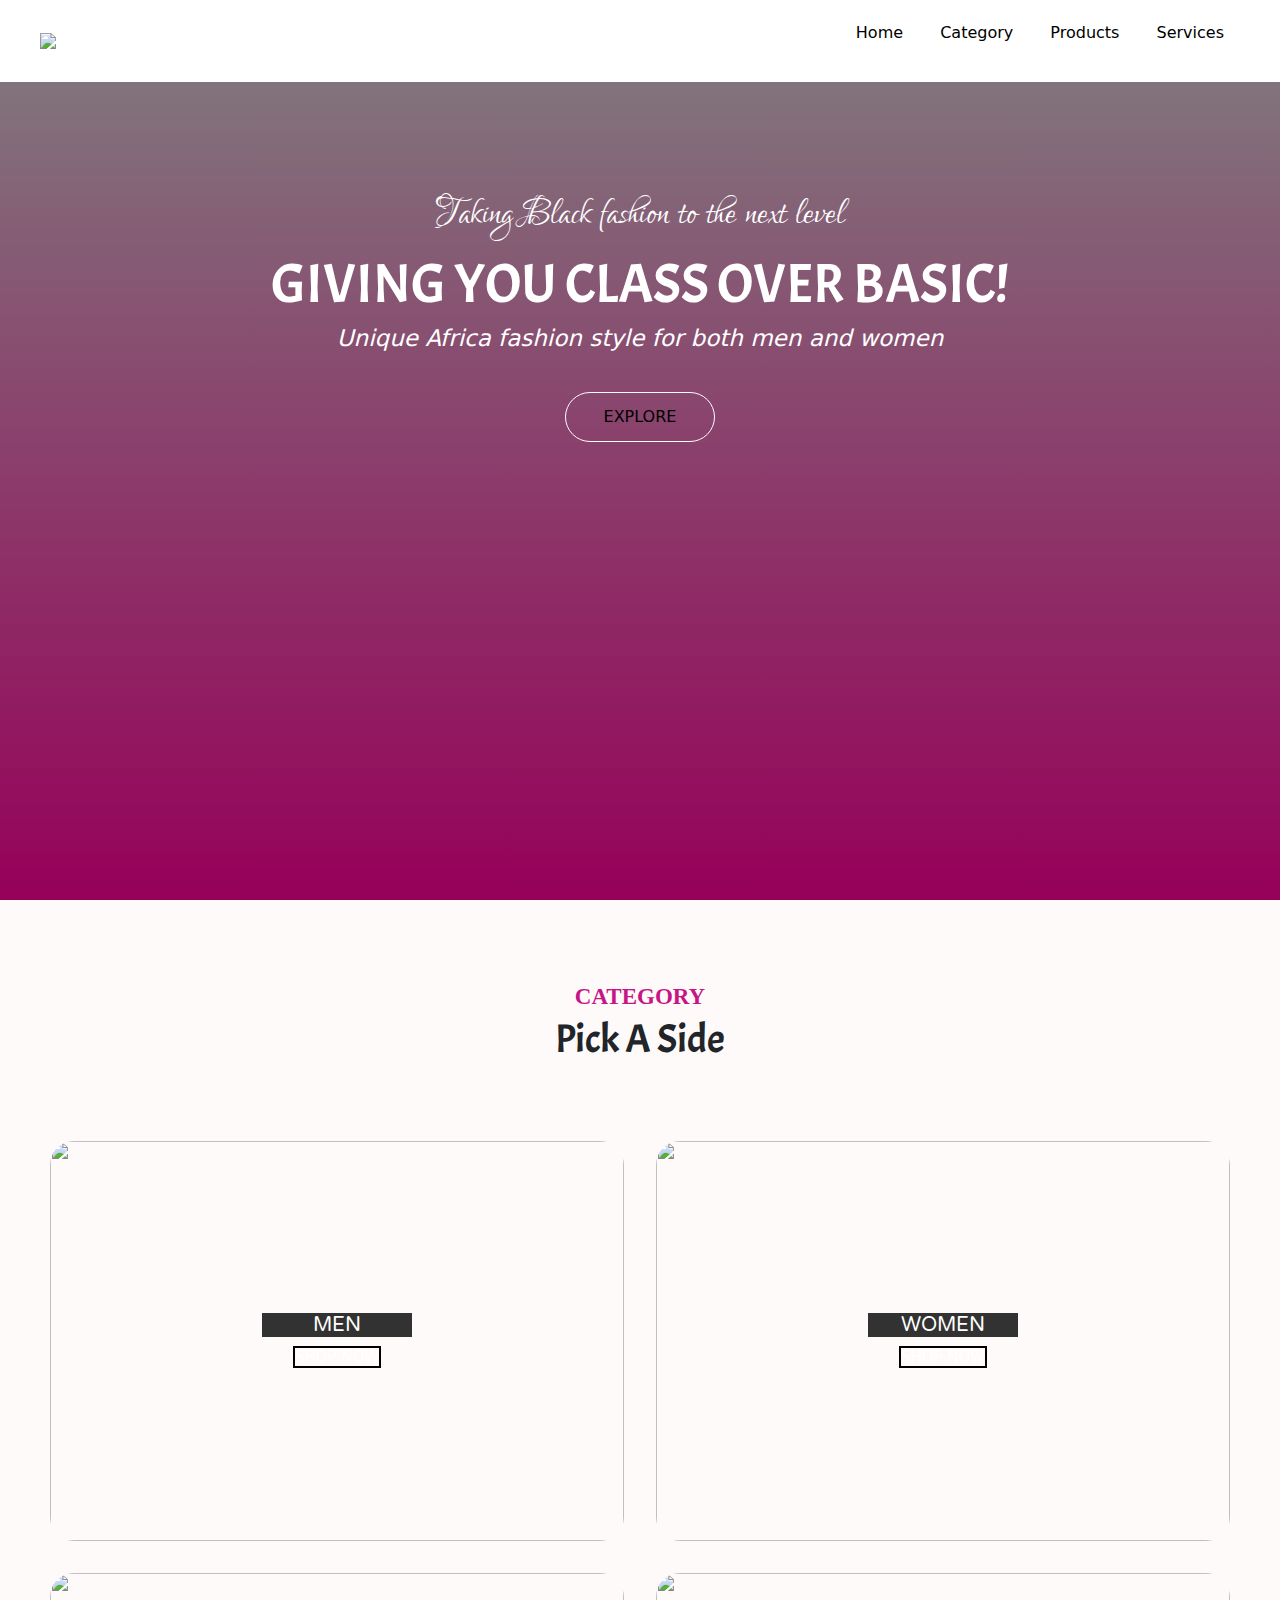
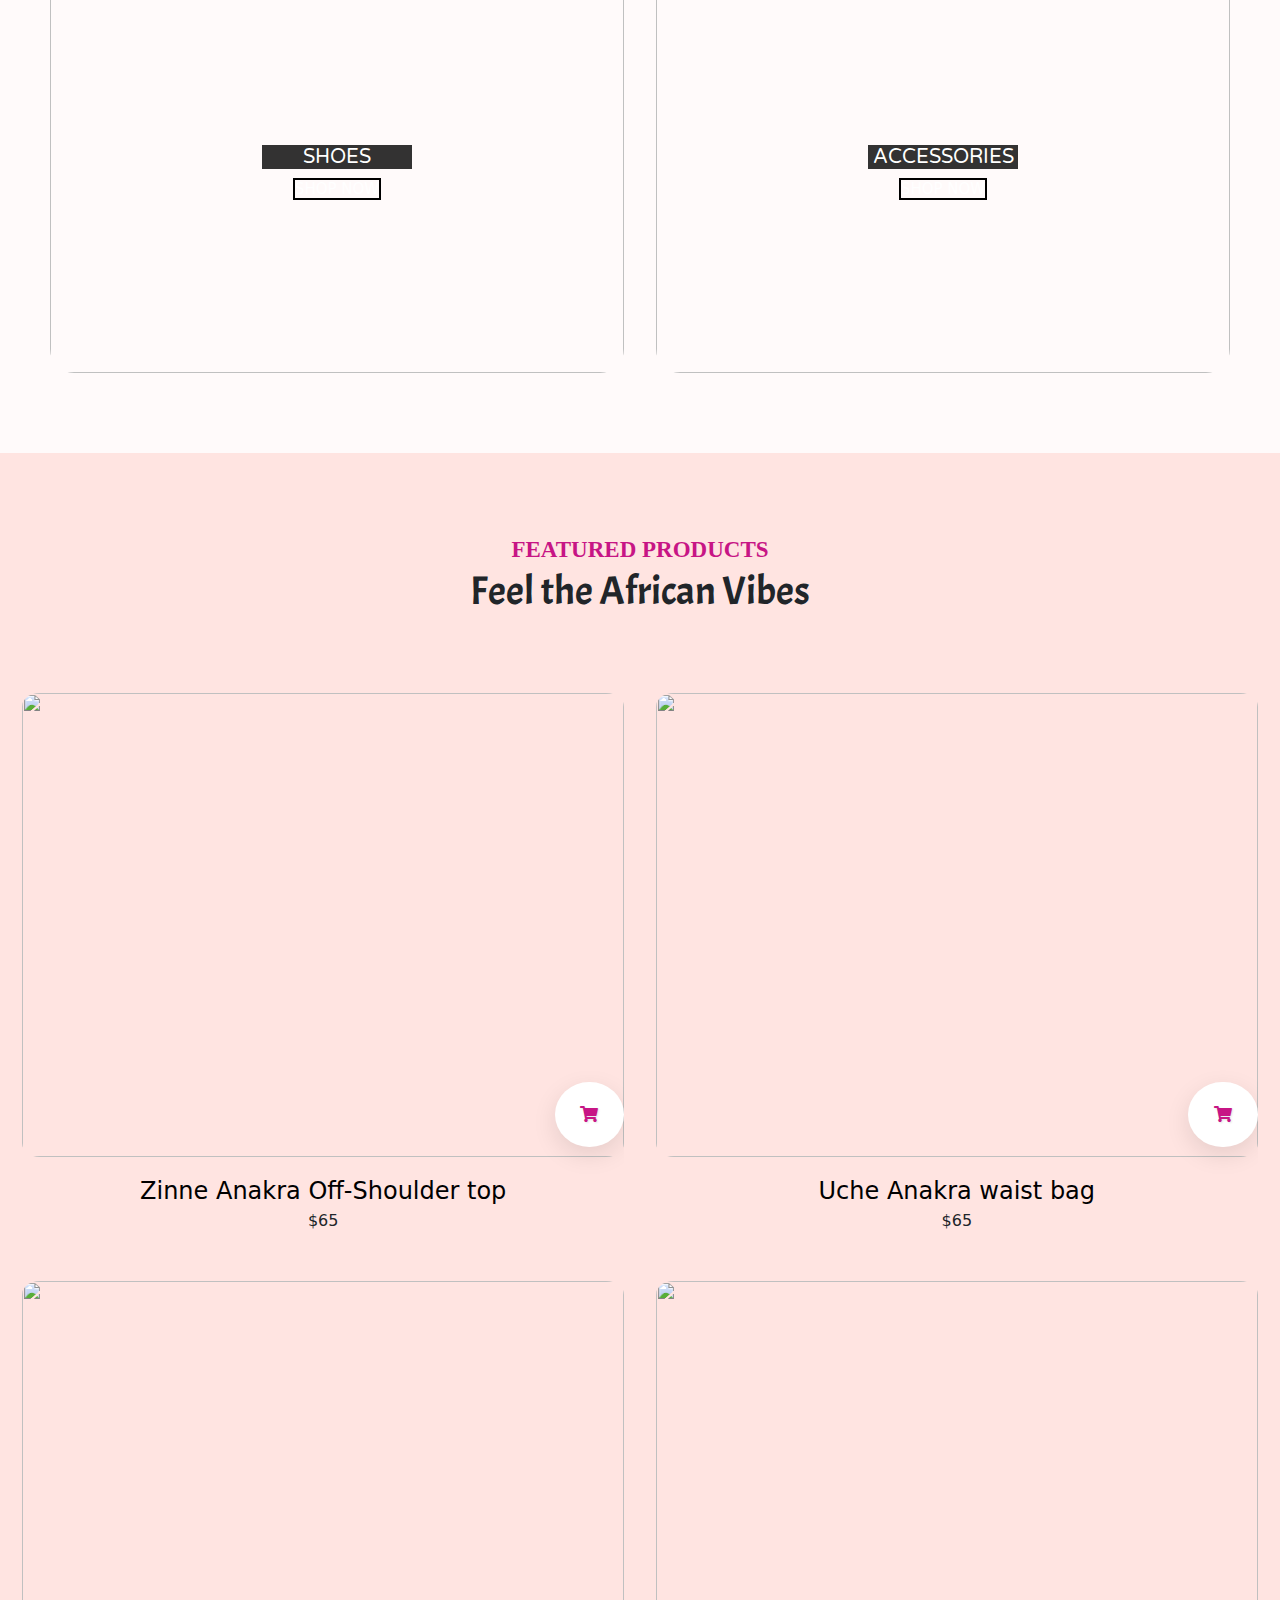
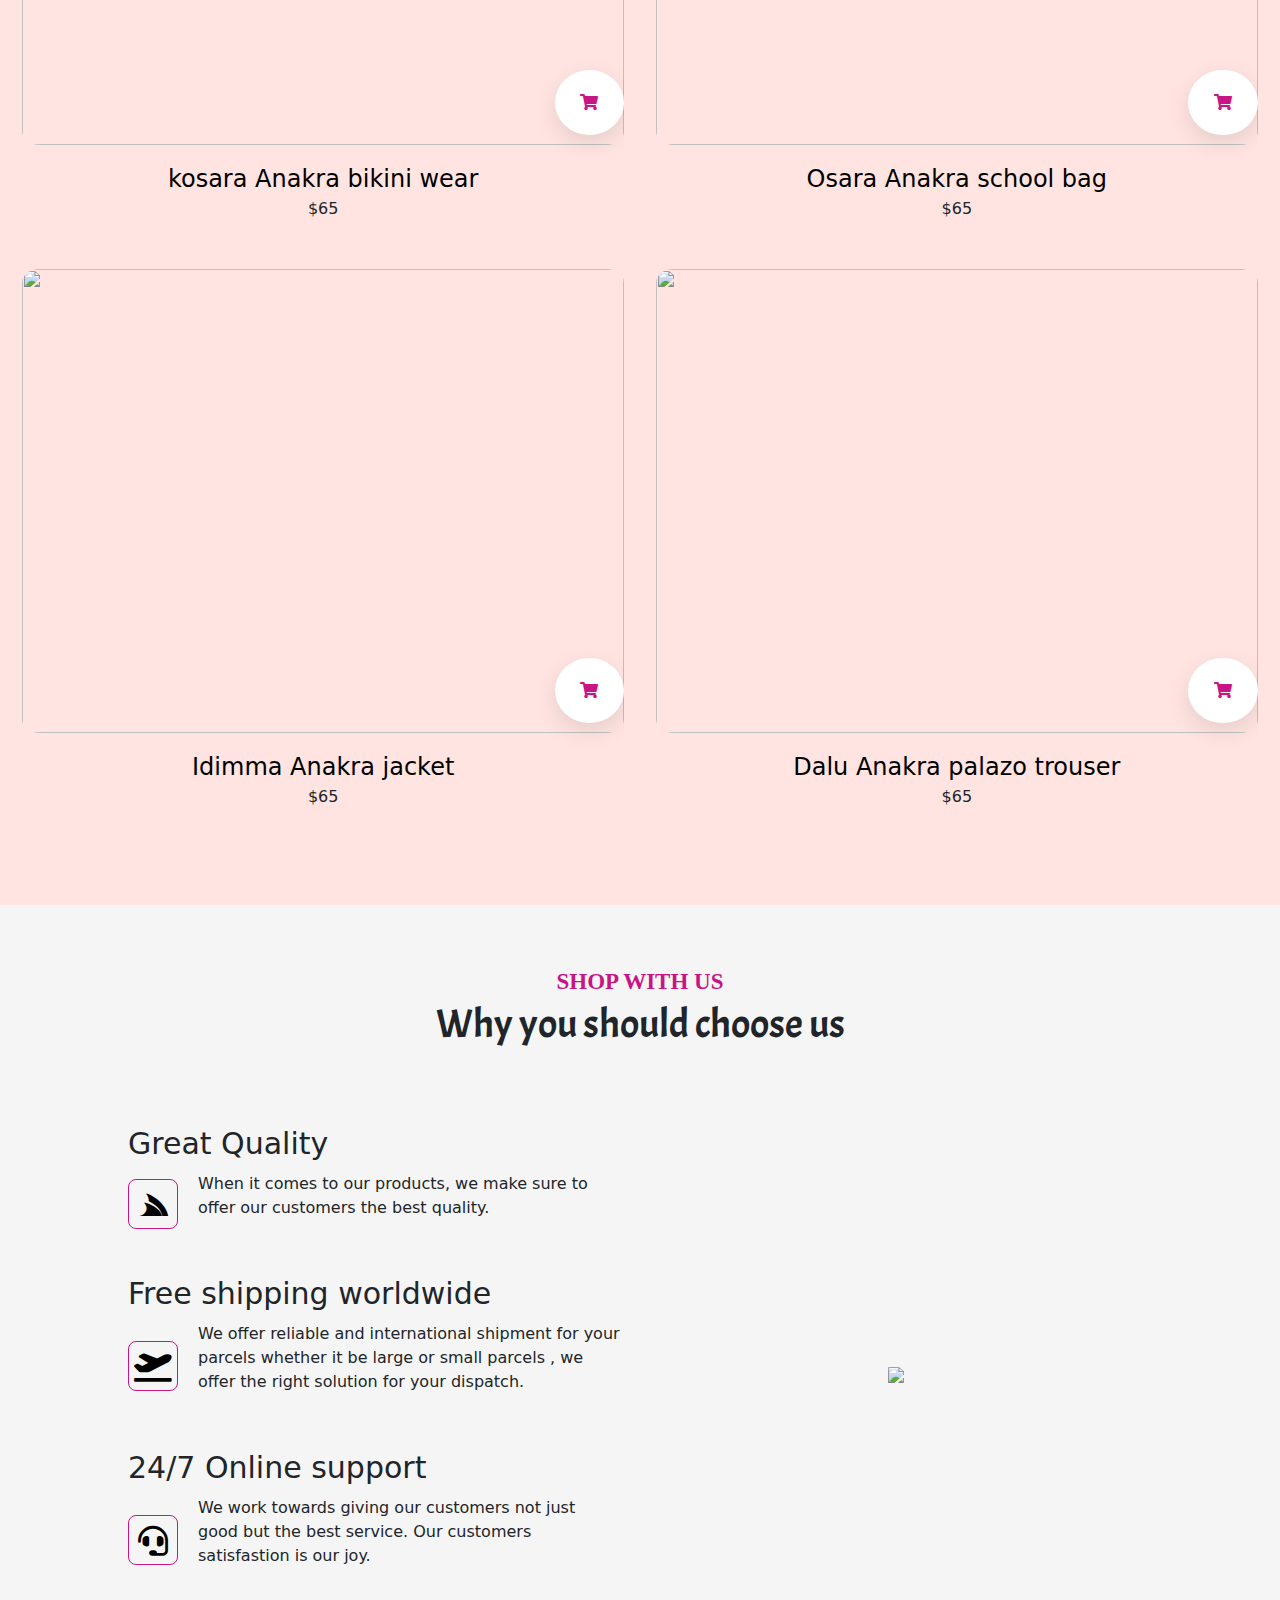
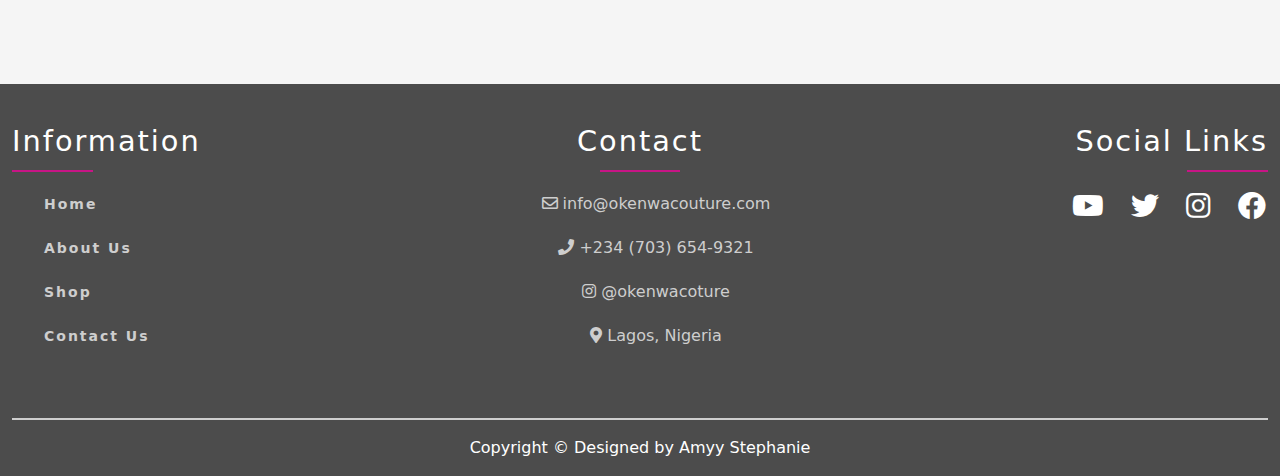
==== commit 01e88d66: "Update index.html" ====
--- a/index.html
+++ b/index.html
@@ -2,6 +2,7 @@
 <html>
 <head>
 	<meta charset="utf-8">
+    <meta name="viewport" content="width=device-width, initial-scale=1">
 	<title>Okenwa Coture | Online Fashion Store</title>
 	<script src="https://kit.fontawesome.com/a076d05399.js" crossorigin="anonymous"></script>
 	<link href="https://cdn.jsdelivr.net/npm/bootstrap@5.0.0-beta2/dist/css/bootstrap.min.css" rel="stylesheet">
@@ -287,7 +288,7 @@
         <div class="row">
             <div class="text-center col-12">
                 <div class="line mb-3"></div>
-                <span class="text-white">Copyright &copy; Okenwa Coture <?= date('Y'); ?></span>
+                <span class="text-white">Copyright &copy; Designed by Amyy Stephanie <?= date('Y'); ?></span>
             </div>
         </div>
     </div>
